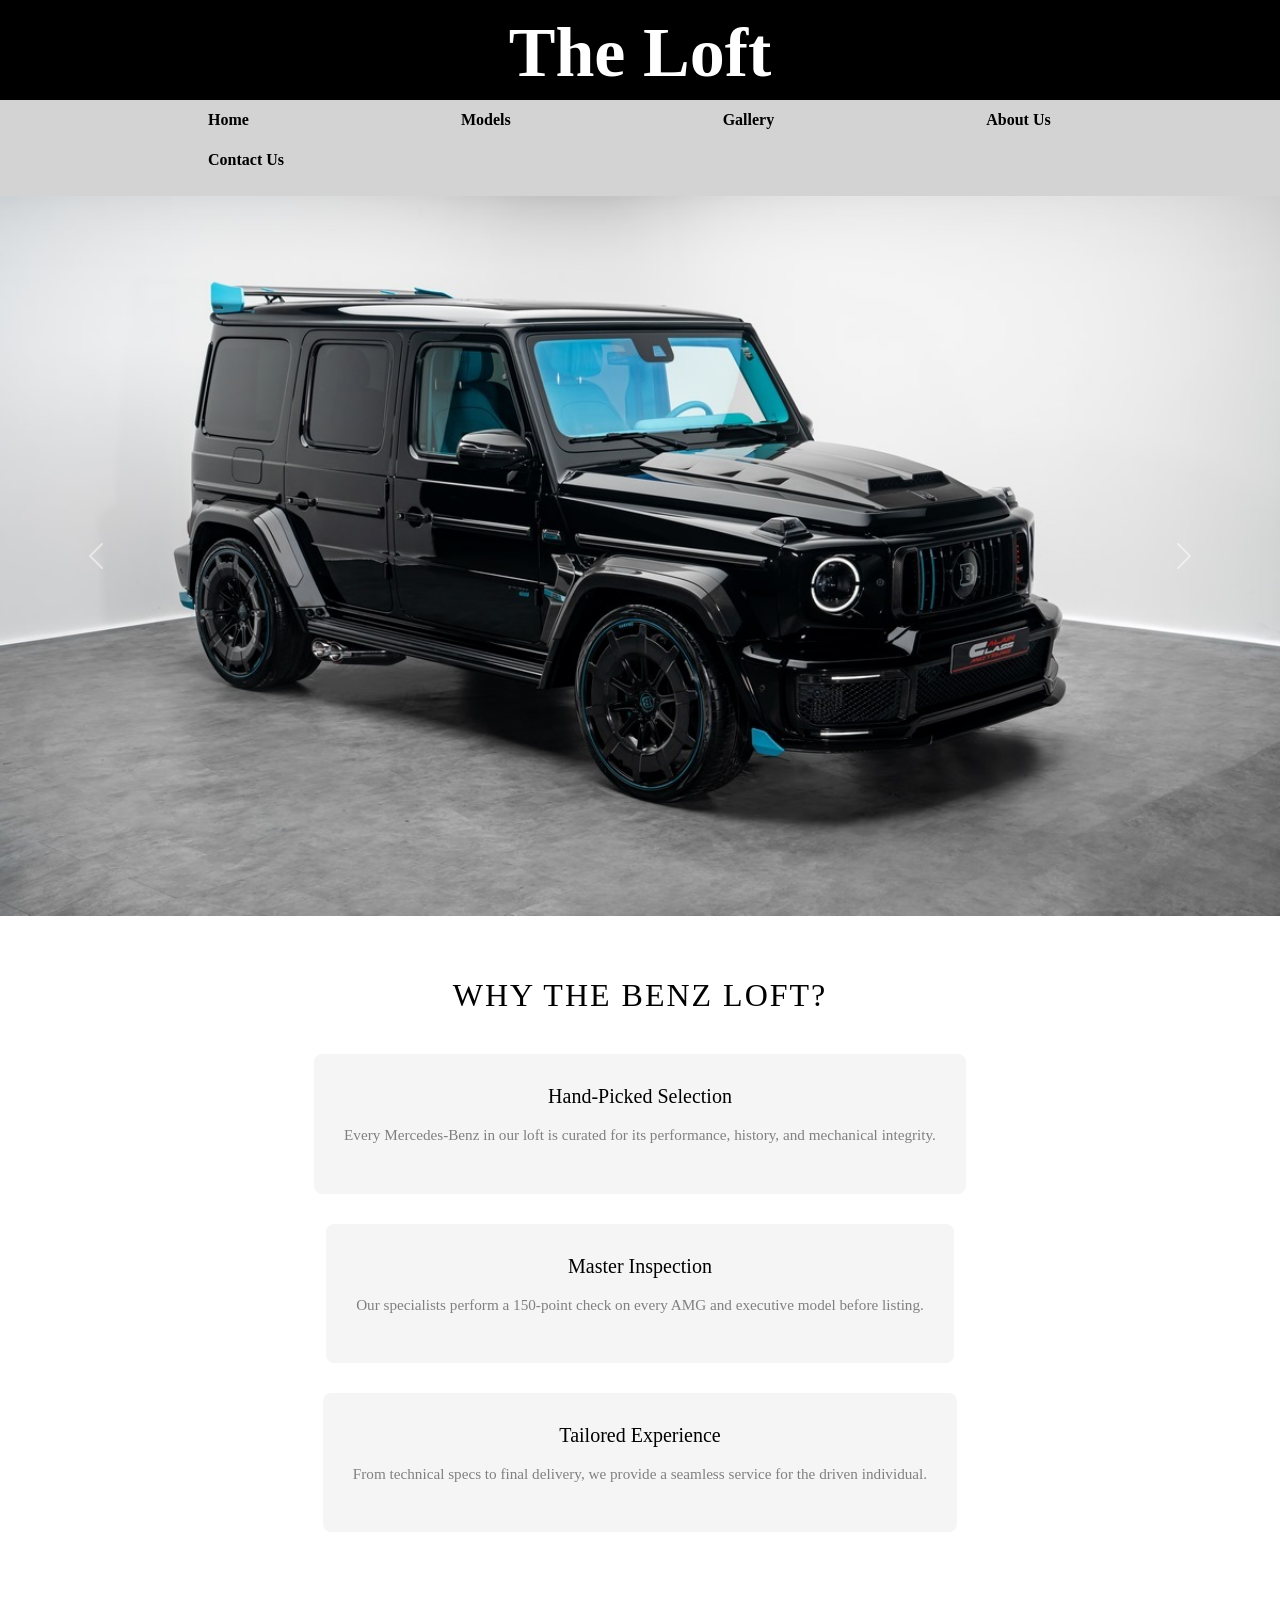
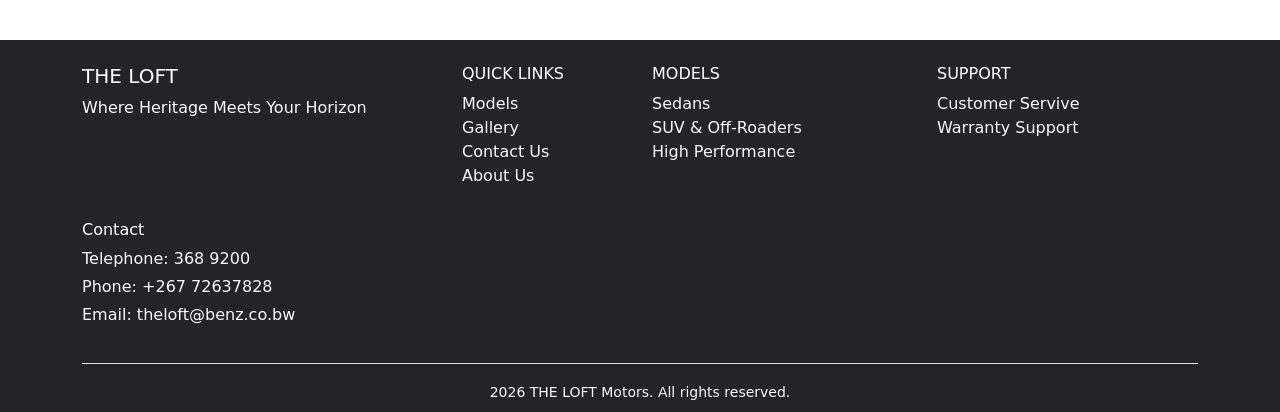
==== index.html @ 3aee48e0 "Change section title from 'section-title' to 'title' Updated section title for consistency and clari" ====
<!DOCTYPE html>
<!--[if lt IE 7]>      <html class="no-js lt-ie9 lt-ie8 lt-ie7"> <![endif]-->
<!--[if IE 7]>         <html class="no-js lt-ie9 lt-ie8"> <![endif]-->
<!--[if IE 8]>         <html class="no-js lt-ie9"> <![endif]-->
<!--[if gt IE 8]>      <html class="no-js"> <!--<![endif]-->
<html>
    <head>
        <meta charset="utf-8">
        <meta http-equiv="X-UA-Compatible" content="IE=edge">
        <title>Benz Loft</title>
        <meta name="description" content="">
        <meta name="viewport" content="width=device-width, initial-scale=1">
        <link rel="stylesheet" href="style.css">
        <link href="https://cdn.jsdelivr.net/npm/bootstrap@5.3.8/dist/css/bootstrap.min.css" rel="stylesheet" integrity="sha384-sRIl4kxILFvY47J16cr9ZwB07vP4J8+LH7qKQnuqkuIAvNWLzeN8tE5YBujZqJLB" crossorigin="anonymous">
    </head>
    <body>
        <!--[if lt IE 7]>
            <p class="browsehappy">You are using an <strong>outdated</strong> browser. Please <a href="#">upgrade your browser</a> to improve your experience.</p>
        <![endif]-->
        <div class="header">
            The Loft

          </div>
         
        <div class="nav">
            <ul>
                <li class="nav-item"><a class="nav-link" href="index.html">Home</a></li>
                <li class="nav-item"><a class="nav-link" active" href="models.html">Models</a></li>
                <li class="nav-item"><a class="nav-link" href="gallery.html">Gallery</a></li>
                <li class="nav-item"><a class="nav-link" href="about us.html">About Us</a></li>
                <li class="nav-item"><a class="nav-link" href="contact us.html">Contact Us</a></li>
            </ul>
        </div>
        <div class="content">
            <div class="slideshow">
                  <div id="carouselExampleInterval" class="carousel slide" data-bs-ride="carousel">
                      <div class="carousel-inner">
                        <div class="carousel-item active" data-bs-interval="10000">
                          <img src="AMG g63.jpg" class="d-block w-100" alt="...">
                        </div>
                        <div class="carousel-item" data-bs-interval="2000">
                          <img src="Images/image 1.jpg" class="d-block w-100" alt="...">
                        </div>
                        <div class="carousel-item">
                          <img src="Images/Offroad 3.jpg" class="d-block w-100" alt="...">
                        </div>
                      </div>
                      <button class="carousel-control-prev" type="button" data-bs-target="#carouselExampleInterval" data-bs-slide="prev">
                        <span class="carousel-control-prev-icon" aria-hidden="true"></span>
                        <span class="visually-hidden">Previous</span>
                      </button>
                      <button class="carousel-control-next" type="button" data-bs-target="#carouselExampleInterval" data-bs-slide="next">
                        <span class="carousel-control-next-icon" aria-hidden="true"></span>
                        <span class="visually-hidden">Next</span>
                      </button>
                    </div>    
                </div>
              </div>
            
                <div class="why-us">
                    <h2 class="title">Why The Benz Loft?</h2>
                    <div class="benefits-container">
                        <div class="benefit-card">
                            <h3>Hand-Picked Selection</h3>
                            <p>Every Mercedes-Benz in our loft is curated for its performance, history, and mechanical integrity.</p>
                        </div>
                
                        <div class="benefit-card">
                            <h3>Master Inspection</h3>
                            <p>Our specialists perform a 150-point check on every AMG and executive model before listing.</p>
                        </div>
                
                        <div class="benefit-card">
                            <h3>Tailored Experience</h3>
                            <p>From technical specs to final delivery, we provide a seamless service for the driven individual.</p>
                        </div>
                    </div>
                </div>
           

           <footer class="bg-dark text-white mt-5 pt-4">
              <div class="container">
              <div class="row">
                <div class="col-md-4 mb-3">
              <h5>THE LOFT</h5>
              <p class="text-light">
              Where Heritage Meets Your Horizon
              </p>
              </div>
              <div class="col-md-2 mb-3">
              <h6>QUICK LINKS</h6>
              <ul class="list-unstyled">
              <li><a href="models.html"class="text-decoration-none text-light">Models</a></li>
              <li><a href="gallery.html"class="text-decoration-none text-light">Gallery</a></li>
              <li><a href="contact us.html"class="text-decoration-none text-light">Contact Us</a></li>
              <li><a href="about us.html"class="text-decoration-none text-light">About Us</a></li>
              </ul>
              </div>
              <div class="col-md-3 mb-3">
                  <h6>MODELS</h6>
                  <ul class="list-unstyled">
                  <li><a href="gallery.html"class="text-decoration-none text-light">Sedans</a></li>
                  <li><a href="gallery.html"class="text-decoration-none text-light">SUV & Off-Roaders</a></li>
                  <li><a href="gallery.html"class="text-decoration-none text-light">High Performance</a></li>
                  </ul>
              </div>

             <div class="col-md-3 mb-3">
              <h6>SUPPORT</h6>
              <ul class="list-unstyled">
              <li><a href="about us.html"class="text-decoration-none text-light">Customer Servive</a></li>
              <li><a href="contact us.html"class="text-decoration-none text-light">Warranty Support</a></li>
              </ul>
              </div>

              <div class="col-md-3 mb-3">
                <h6>Contact</h6>
                <p class="text-light mb-1">Telephone: 368 9200</p>
                <p class="text-light mb-1">Phone: +267 72637828</p>
                <p class="text-light mb-1">Email: theloft@benz.co.bw</p>
              </div>
              </div>

              <div class="text-center border-top pt-3 pb-2 mt-3">
              <small class="text-light"> 2026 THE LOFT Motors. All rights reserved.</small>
              </div>
              </div>
          </footer>
            

        <script src="https://cdn.jsdelivr.net/npm/bootstrap@5.3.8/dist/js/bootstrap.bundle.min.js" integrity="sha384-FKyoEForCGlyvwx9Hj09JcYn3nv7wiPVlz7YYwJrWVcXK/BmnVDxM+D2scQbITxI" crossorigin="anonymous"></script>
        
    </body>
</html>
---- style.css ----
.header{ 
    height: 100px;
    background-color:black;
    font-size: 70px;
    color: white; 
    text-align: center;
    font-weight:bolder;
    font-style: Arial;
    font-family: 'Times New Roman', Times, serif;
   

} 
.nav {
   background-color: lightgrey;
   overflow: hidden;
}

.nav ul{
    list-style-type: none;
}

.nav ul li{
    float: left;
    padding-right: 20px;
    text-transform: capitalize;
    padding-left: 20px;
    margin-left: 140px;
    font-weight: bold;
    padding-bottom: 0%;  
    font-family: 'Times New Roman', Times, serif;
}
.nav ul li a{
     text-decoration:none ;
     color:black;
    width: 100%;
    
}
.nav ul li a:hover{
    transition: 0.5s ease;
    border-bottom: 2px solid black;
}


.buttons-cards{
    background-color: lightgray;
}
.card-body{
    background-color: whitesmoke;
}

.card:hover{
    background-color: lightblue;
    transform: scale(0.98);
    transition: transform 0.5s ease;
}
h2{
    text-align: center;

}
.Models{
    text-align: center;
    font-size: x-large;
    font-weight: bold;
    color: black;
    font-family: 'Times New Roman', Times, serif;
    text-transform: uppercase;
}
 
 .Gallery{
    text-align: center;
    font-size: 40px;
    color: black;
    font-family: 'Times New Roman', Times, serif;
    text-transform: uppercase;
 }
 .Paragraph{
    font-size:x-large;
    color: red;
    font-weight: bold;
    font-family: 'Times New Roman', Times, serif;
 }
 .Offroad{
    font-size: x-large;
    font-weight: bold;
    color: red;
    font-family: 'Times New Roman', Times, serif;
 }
 .Performance{
    font-size: x-large;
    font-weight: bold;
    color: red;
    font-family: 'Times New Roman', Times, serif;
 }


    .why-us {
        padding: 60px 20px;
        background-color: white; 
        text-align: center;
        font-family: 'Times New Roman', Times, serif;
    }

    .title {
        font-size: 2rem;
        margin-bottom: 40px;
        color: black;
        text-transform: uppercase;
        letter-spacing: 2px;
        font-family: 'Times New Roman', Times, serif;
    }

    .benefits-container {
        display: flex;
        flex-wrap: wrap;
        justify-content: center;
        gap: 30px;
        max-width: 1100px;
        margin: 0 auto;
    }

    .benefit-card {
        background: whitesmoke;
        padding: 30px;
        border-radius: 8px;
        transition: transform 0.3s ease;
    }

    .benefit-card:hover {
        transform: translateY(-5px); 
    }

    .benefit-card h3 {
        font-size: 1.25rem;
        margin-bottom: 15px;
        color: black;
    }

    .benefit-card p {
        font-size: 0.95rem;
        line-height: 1.6;
        color: grey;
    }
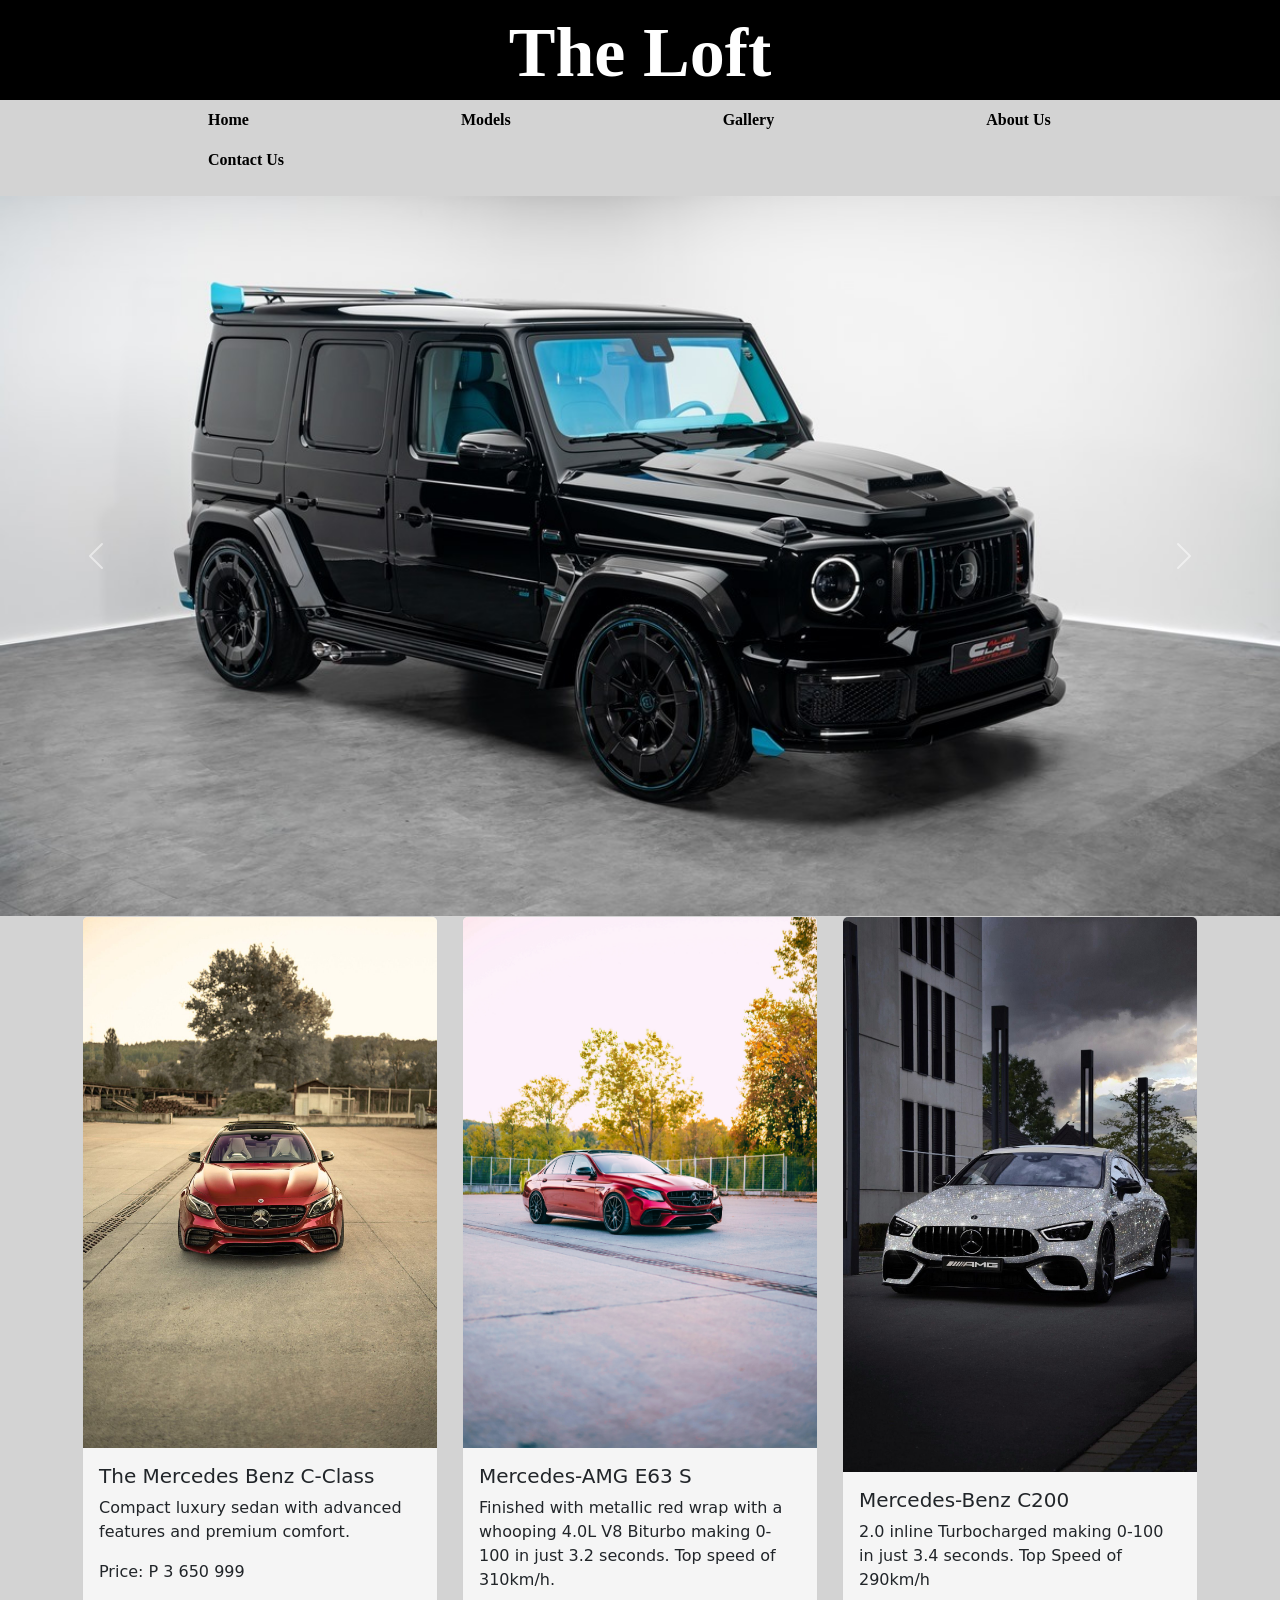
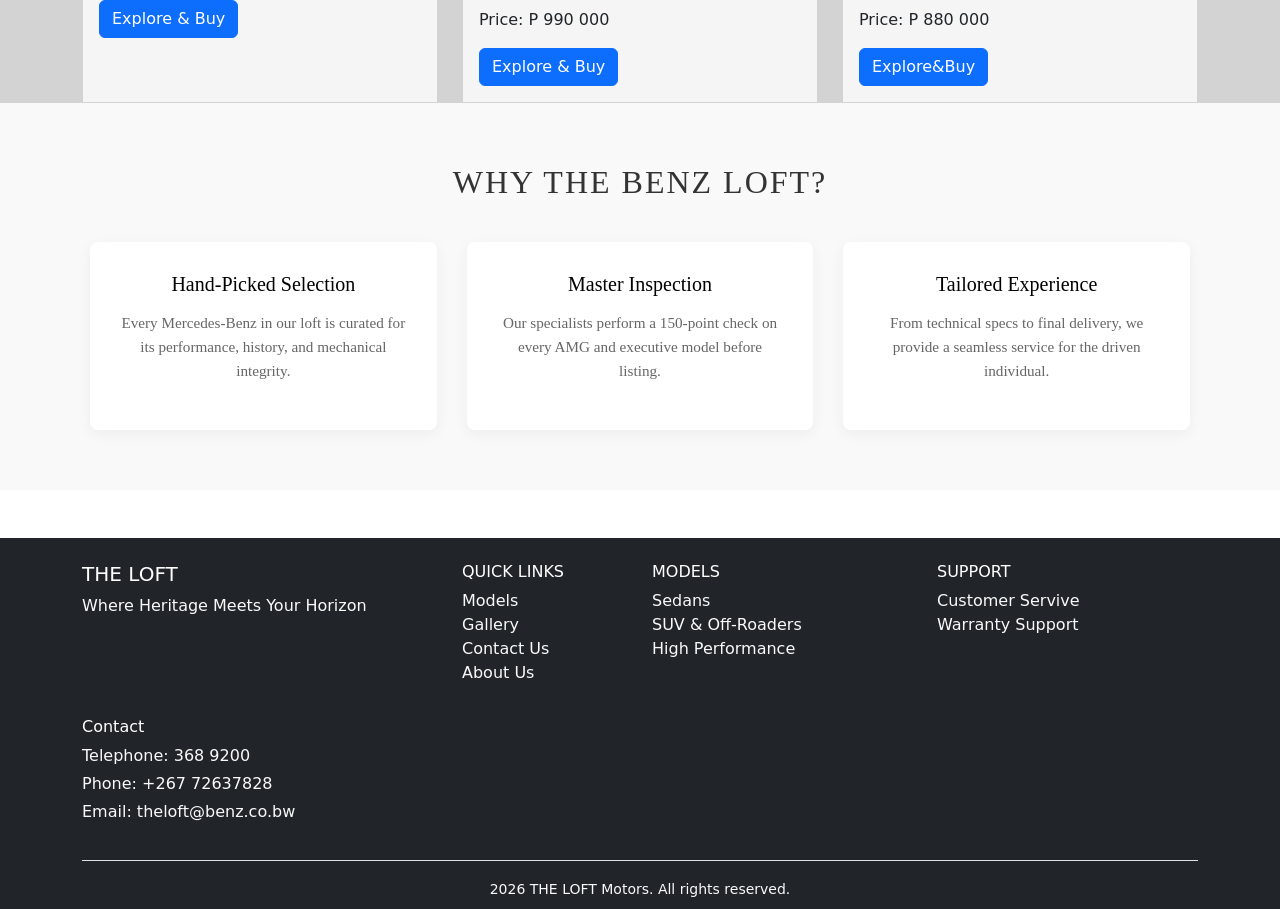
==== commit 5bdf193f: "Update index.html" ====
--- a/index.html
+++ b/index.html
@@ -56,6 +56,49 @@
                     </div>    
                 </div>
               </div>
+
+
+         <div class="buttons-cards">
+                <div class="container">
+                  <div class="row">
+                    <div class="col-md-4 d-flex">
+                      <div class="card w-100 h-100">
+                        <img src="Images/2Door.jpg" class="card-img-top" alt="...">
+                        <div class="card-body">
+                          <h5> The Mercedes Benz C-Class</h5>
+                          <p>Compact luxury sedan with advanced features and premium comfort.</p>
+                          <p>Price: P 3 650 999</p>
+                          <a href="#" class="btn btn-primary">Explore & Buy</a>
+                        </div>
+                      </div>
+                    </div>
+
+                    <div class="col-md-4 d-flex">
+                      <div class="card w-100 h-100">
+                        <img src="Images/Untitled design.jpg" class="card-img-top" alt="...">
+                        <div class="card-body">
+                          <h5>Mercedes-AMG E63 S </h5>
+                          <p>Finished with metallic red wrap with a whooping 4.0L V8 Biturbo making 0-100 in just 3.2 seconds. Top speed of 310km/h.</p>
+                          <p>Price: P 990 000</p>
+                          <a href="#" class="btn btn-primary">Explore & Buy</a>
+                        </div>
+                      </div>
+                    </div>
+
+                    <div class="col-md-4 d-flex">
+                      <div class="card w-100 h-100">
+                        <img src="Images/c class.jpg" class="card-img-top" alt="...">
+                        <div class="card-body">
+                          <h5>Mercedes-Benz C200  </h5>
+                          <p>2.0 inline Turbocharged making 0-100 in just 3.4 seconds. Top Speed of 290km/h</p>
+                          <p>Price: P 880 000</p>
+                          <a href="#" class="btn btn-primary">Explore&Buy</a>
+                        </div>
+                      </div>
+                    </div>
+                  </div>
+                </div>
+            </div>
             
                 <div class="why-us">
                     <h2 class="title">Why The Benz Loft?</h2>
--- a/style.css
+++ b/style.css
@@ -93,9 +93,10 @@
  }
 
 
+    
     .why-us {
         padding: 60px 20px;
-        background-color: white; 
+        background-color: #f9f9f9; 
         text-align: center;
         font-family: 'Times New Roman', Times, serif;
     }
@@ -103,7 +104,7 @@
     .title {
         font-size: 2rem;
         margin-bottom: 40px;
-        color: black;
+        color: #333;
         text-transform: uppercase;
         letter-spacing: 2px;
         font-family: 'Times New Roman', Times, serif;
@@ -119,9 +120,11 @@
     }
 
     .benefit-card {
-        background: whitesmoke;
+        background: #fff;
         padding: 30px;
         border-radius: 8px;
+        box-shadow: 0 4px 15px rgba(0,0,0,0.05);
+        flex: 1;
         transition: transform 0.3s ease;
     }
 
@@ -132,12 +135,13 @@
     .benefit-card h3 {
         font-size: 1.25rem;
         margin-bottom: 15px;
-        color: black;
+        color: #000;
     }
 
     .benefit-card p {
         font-size: 0.95rem;
         line-height: 1.6;
-        color: grey;
+        color: #666;
     }
 
+
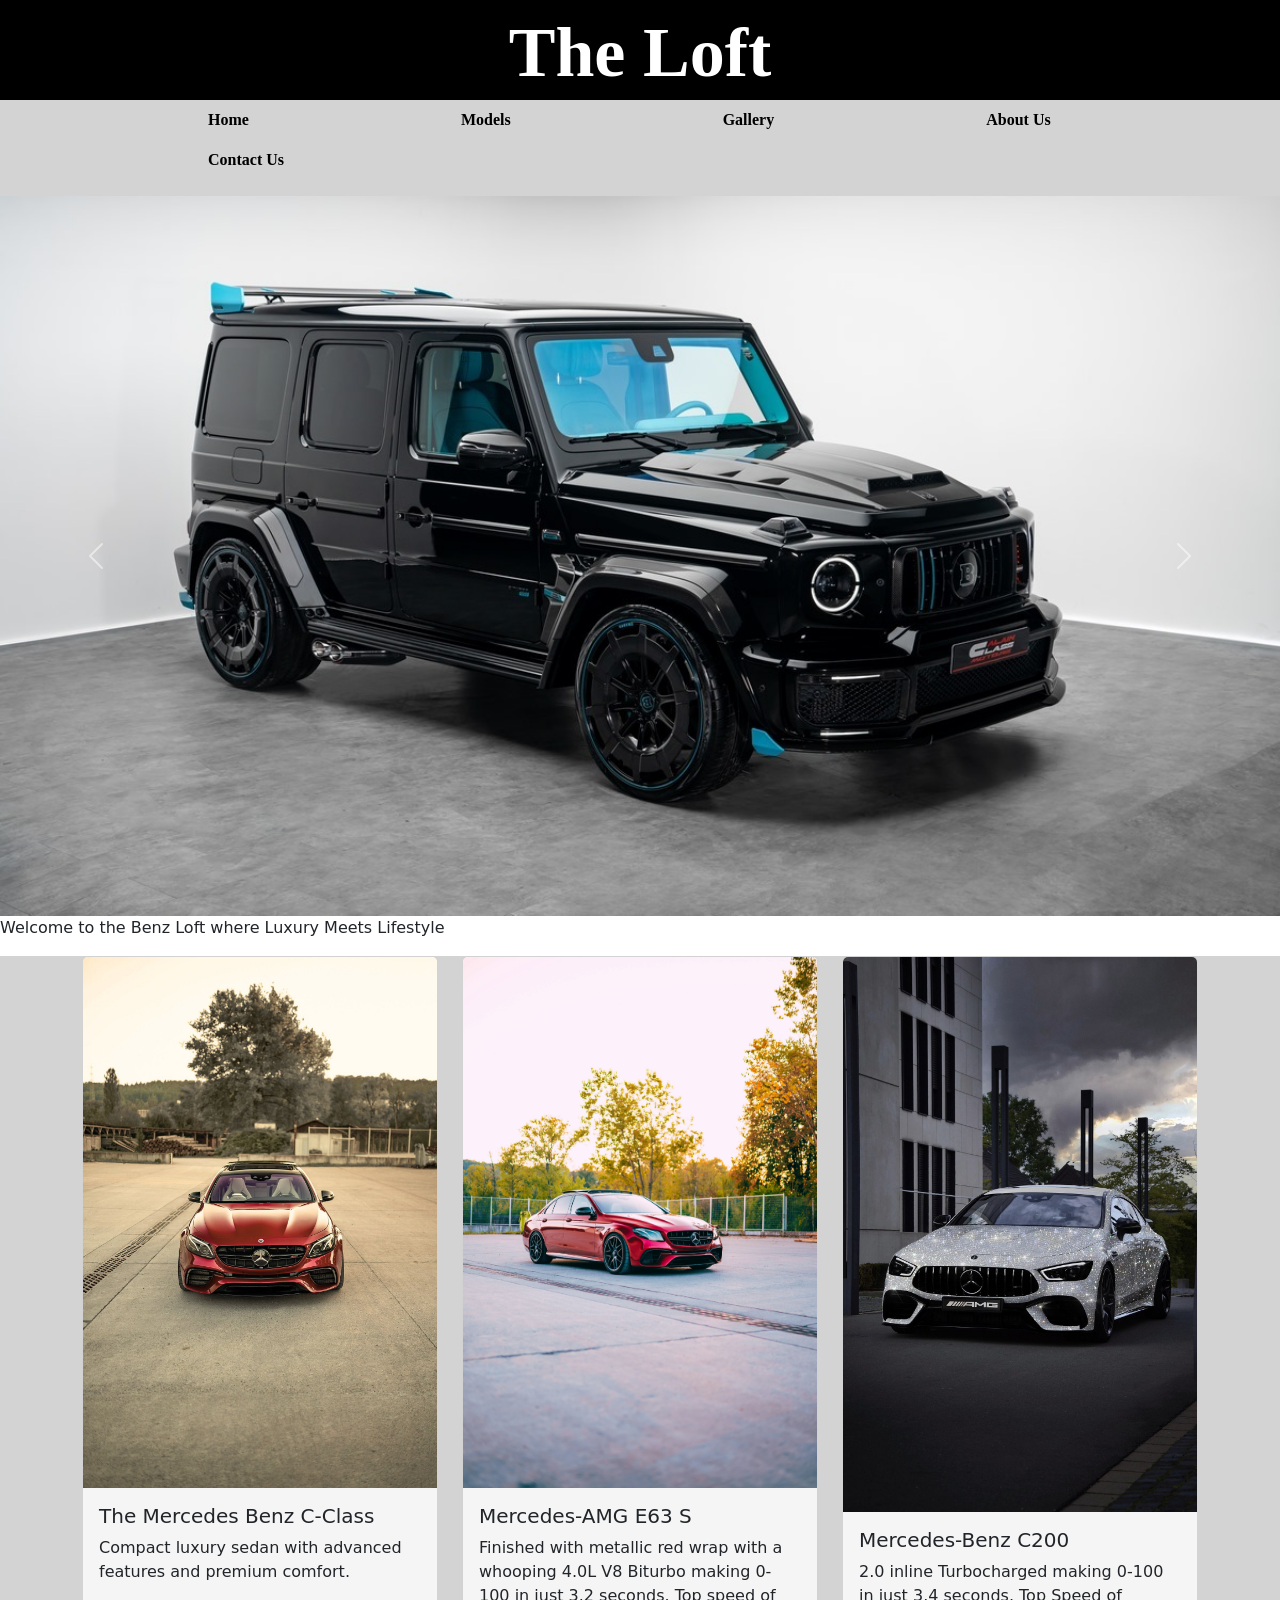
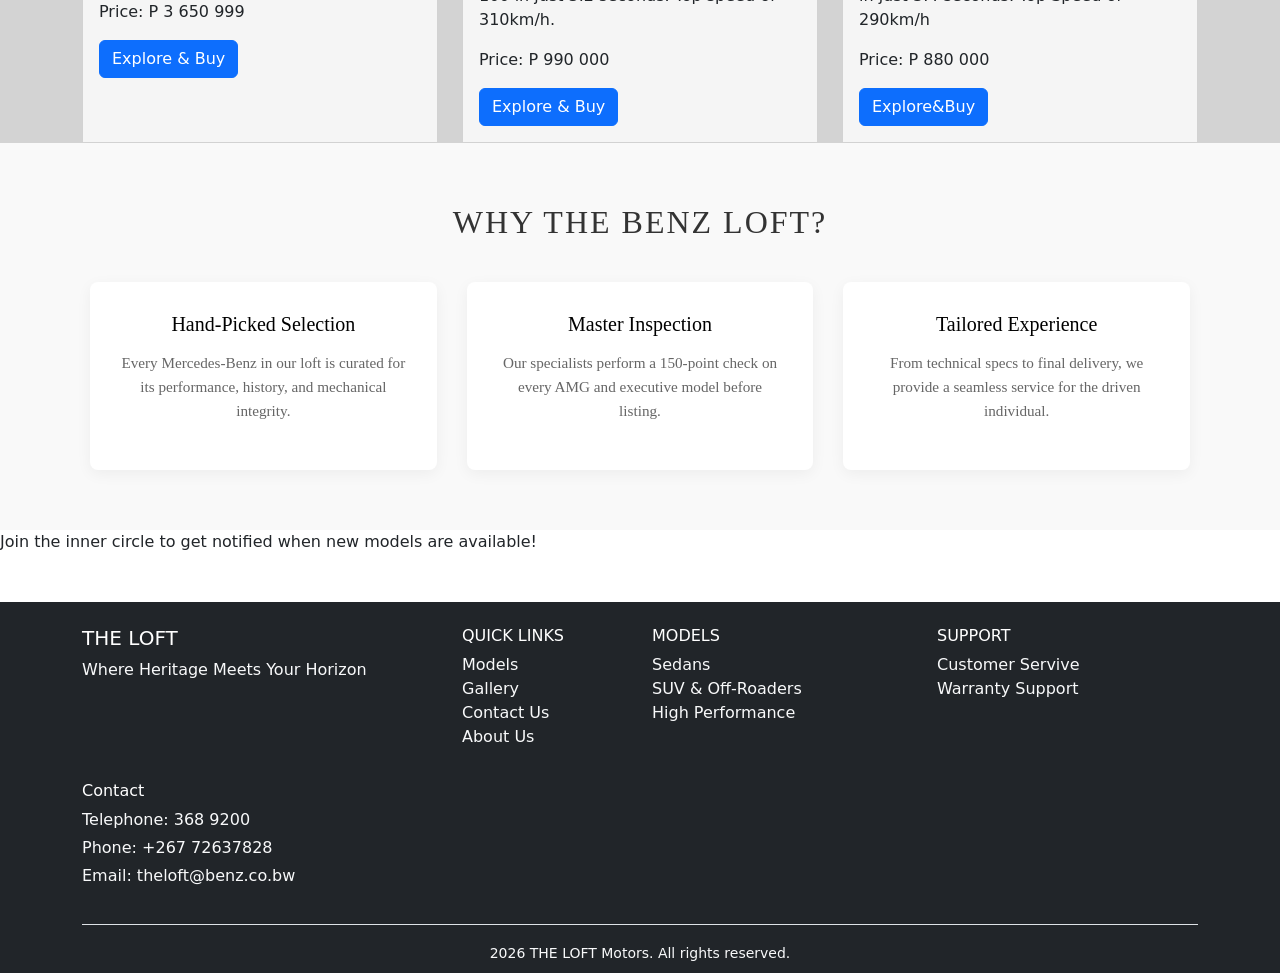
==== commit 545cd5d5: "Add welcome messages to index.html" ====
--- a/index.html
+++ b/index.html
@@ -56,7 +56,10 @@
                     </div>    
                 </div>
               </div>
-
+        
+       <div class="Welcome">
+           <p>Welcome to the Benz Loft where Luxury Meets Lifestyle</p>
+       </div>
 
          <div class="buttons-cards">
                 <div class="container">
@@ -119,7 +122,9 @@
                         </div>
                     </div>
                 </div>
-           
+           <div class="Welcome">
+               <p>Join the inner circle to get notified when new models are available!</p>
+           </div>
 
            <footer class="bg-dark text-white mt-5 pt-4">
               <div class="container">
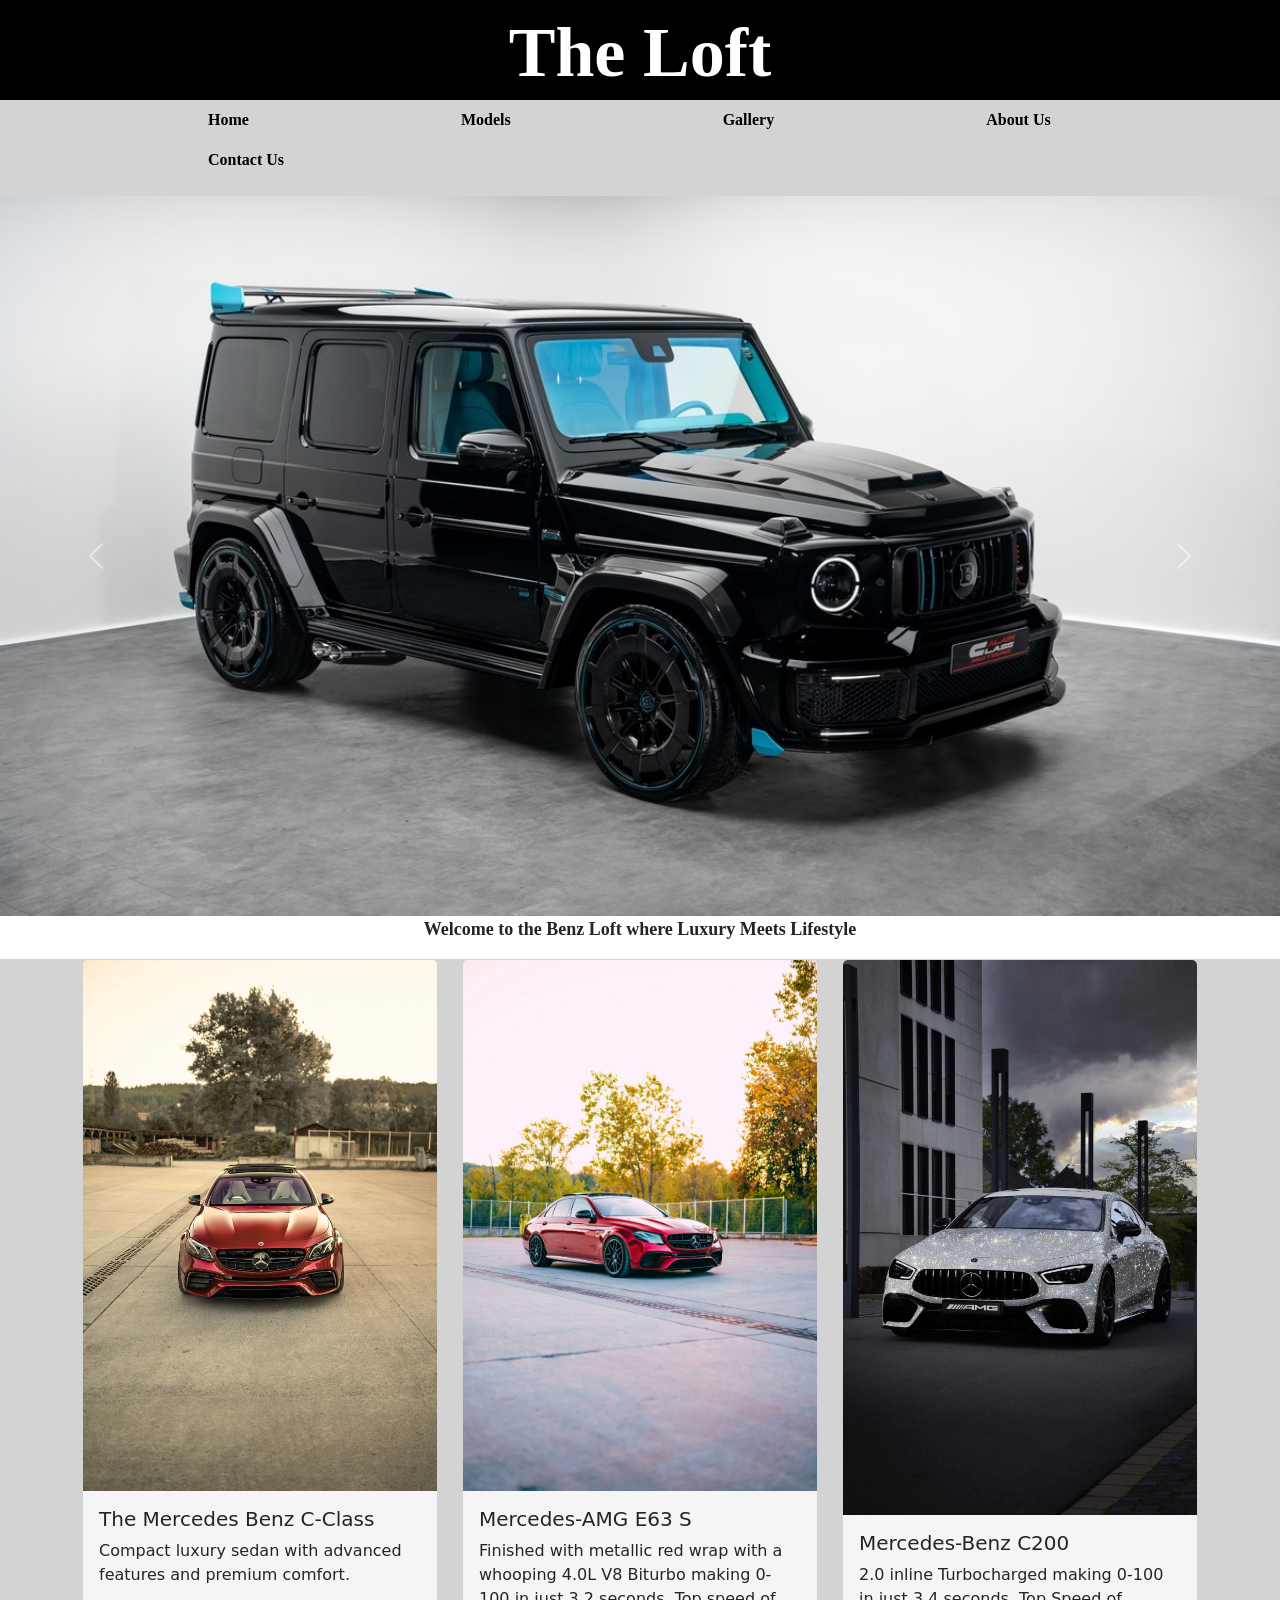
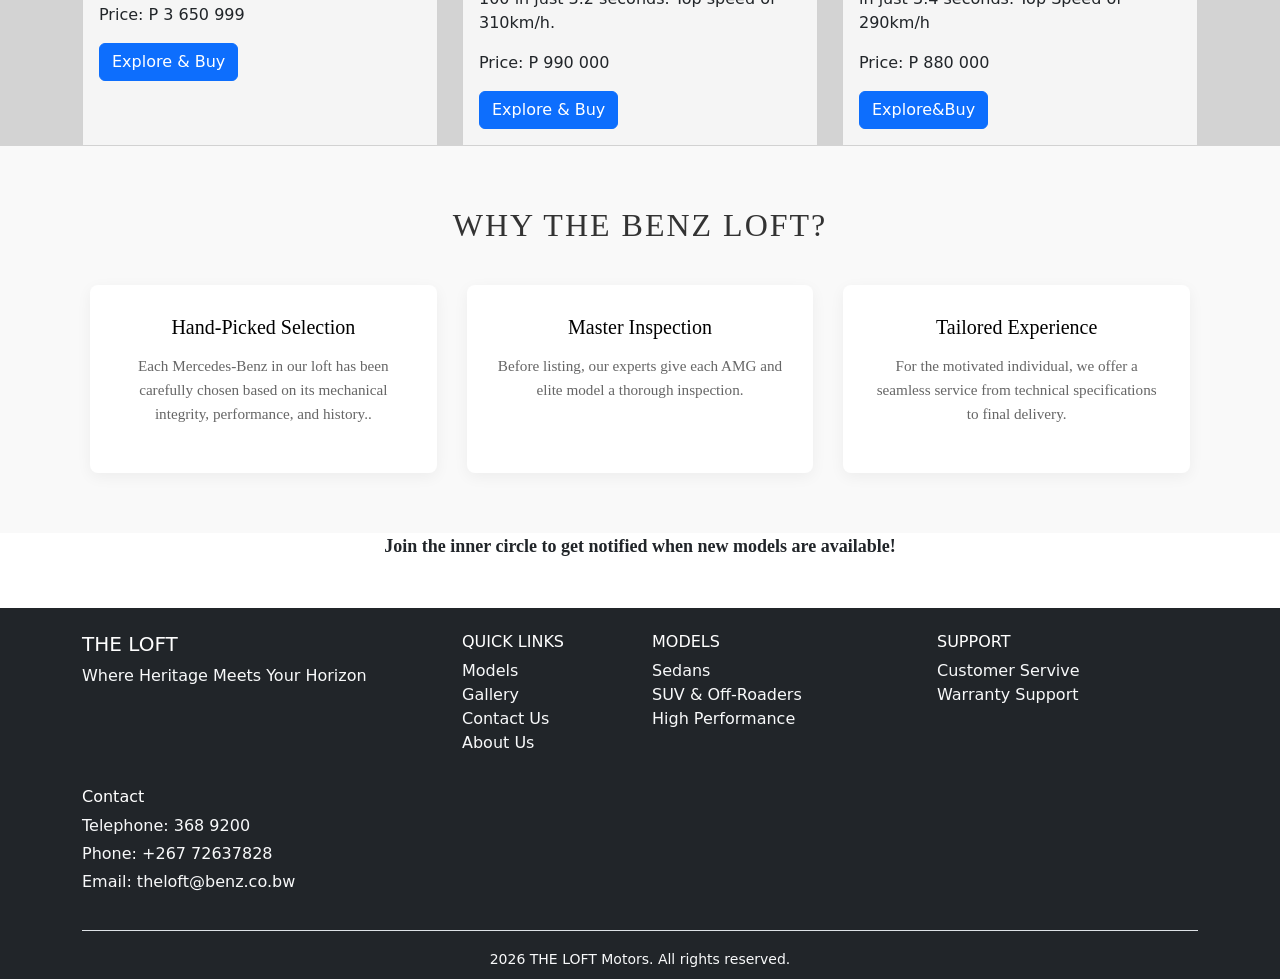
==== commit 3618f71b: "Update index.html" ====
--- a/index.html
+++ b/index.html
@@ -108,17 +108,17 @@
                     <div class="benefits-container">
                         <div class="benefit-card">
                             <h3>Hand-Picked Selection</h3>
-                            <p>Every Mercedes-Benz in our loft is curated for its performance, history, and mechanical integrity.</p>
+                            <p>Each Mercedes-Benz in our loft has been carefully chosen based on its mechanical integrity, performance, and history..</p>
                         </div>
                 
                         <div class="benefit-card">
                             <h3>Master Inspection</h3>
-                            <p>Our specialists perform a 150-point check on every AMG and executive model before listing.</p>
+                            <p>Before listing, our experts give each AMG and elite model a thorough inspection.</p>
                         </div>
                 
                         <div class="benefit-card">
                             <h3>Tailored Experience</h3>
-                            <p>From technical specs to final delivery, we provide a seamless service for the driven individual.</p>
+                            <p>For the motivated individual, we offer a seamless service from technical specifications to final delivery.</p>
                         </div>
                     </div>
                 </div>
--- a/style.css
+++ b/style.css
@@ -85,14 +85,18 @@
     color: red;
     font-family: 'Times New Roman', Times, serif;
  }
- .Performance{
+ .Performance{ 
     font-size: x-large;
     font-weight: bold;
     color: red;
     font-family: 'Times New Roman', Times, serif;
  }
-
-
+.Welcome{
+    text-align: center;
+    font-size: large;
+    font-weight:bold;
+    font-family: 'Times New Roman', Times, serif;
+}
     
     .why-us {
         padding: 60px 20px;
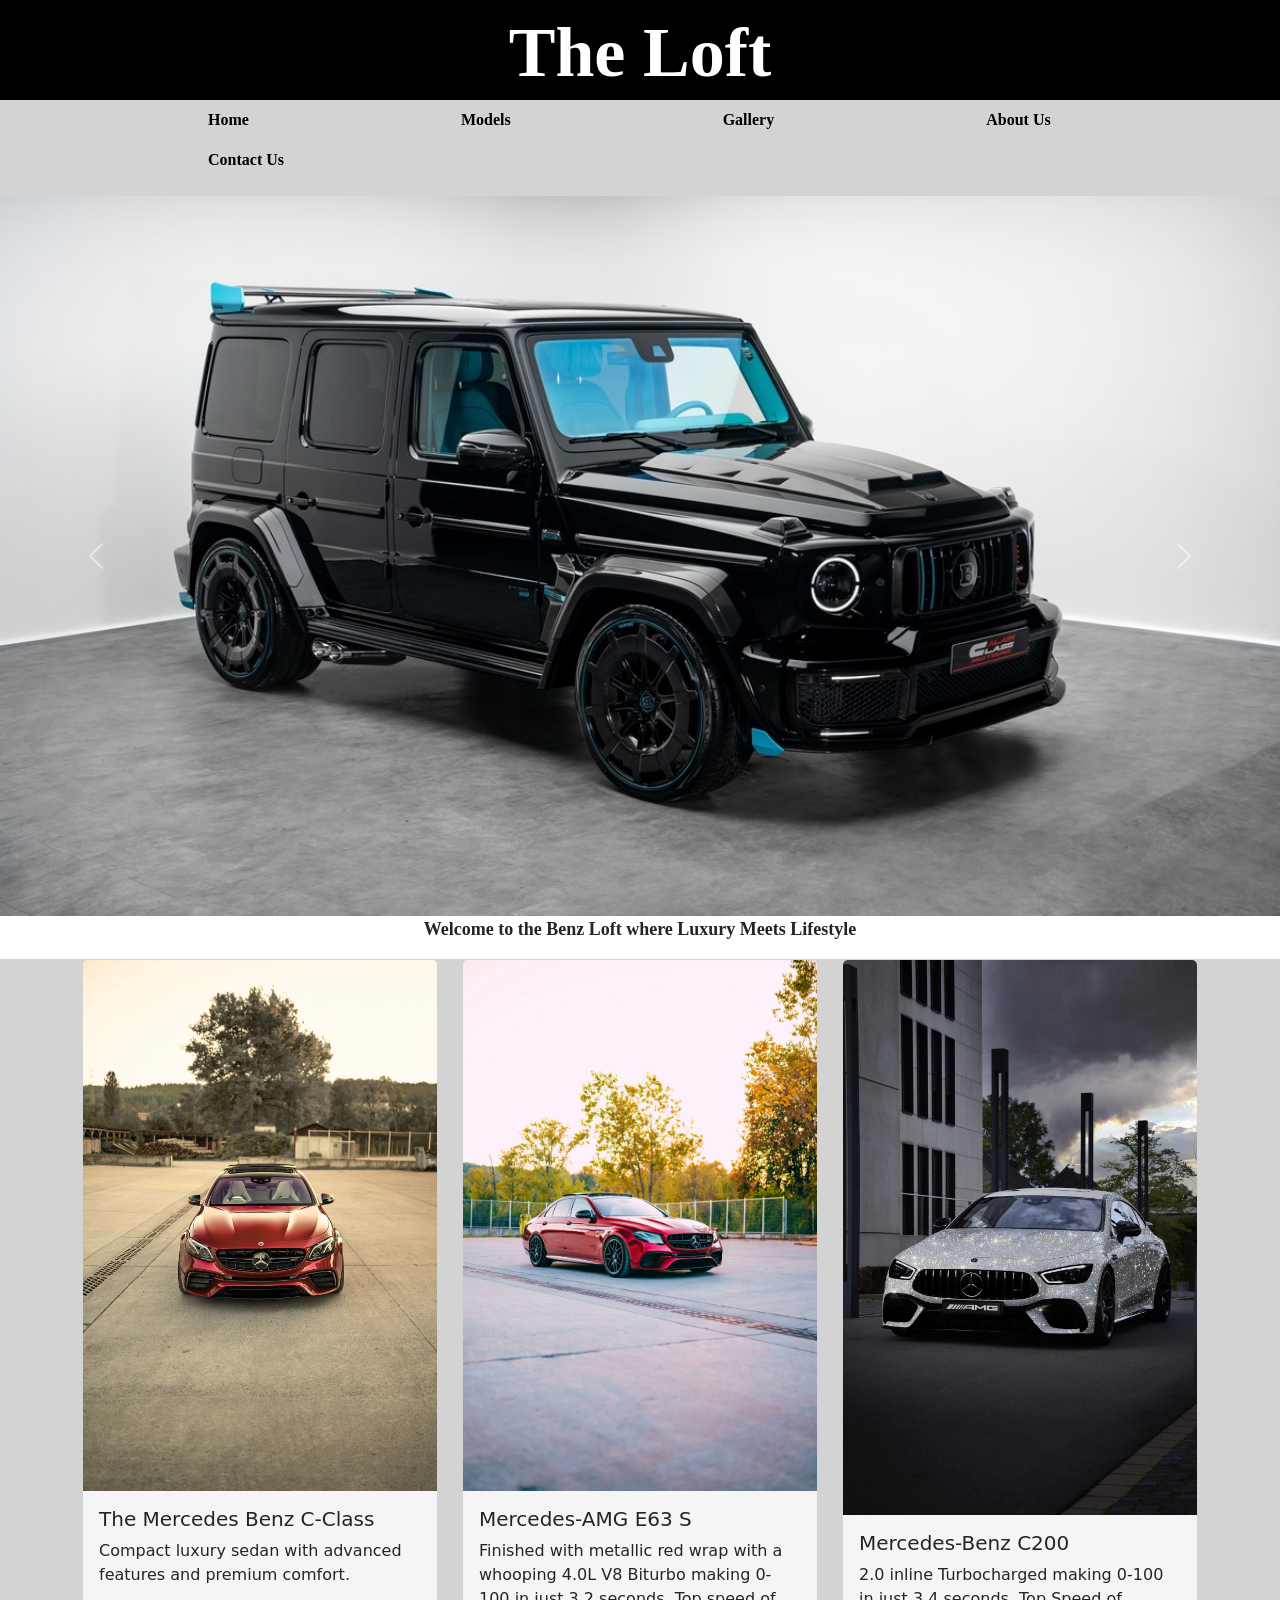
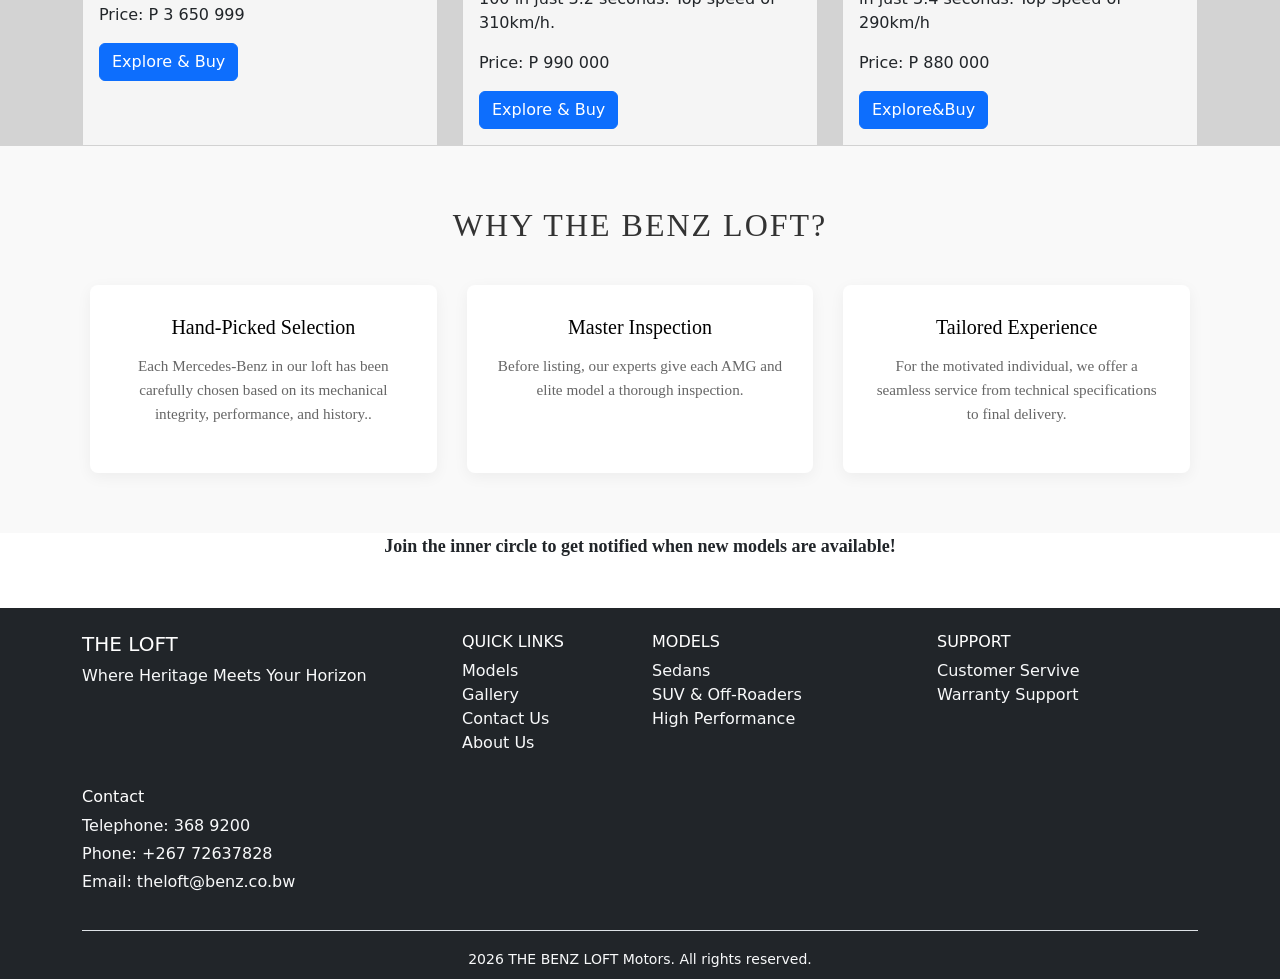
==== commit 05322b05: "Update index.html" ====
--- a/index.html
+++ b/index.html
@@ -170,7 +170,7 @@
               </div>
 
               <div class="text-center border-top pt-3 pb-2 mt-3">
-              <small class="text-light"> 2026 THE LOFT Motors. All rights reserved.</small>
+              <small class="text-light"> 2026 THE BENZ LOFT Motors. All rights reserved.</small>
               </div>
               </div>
           </footer>
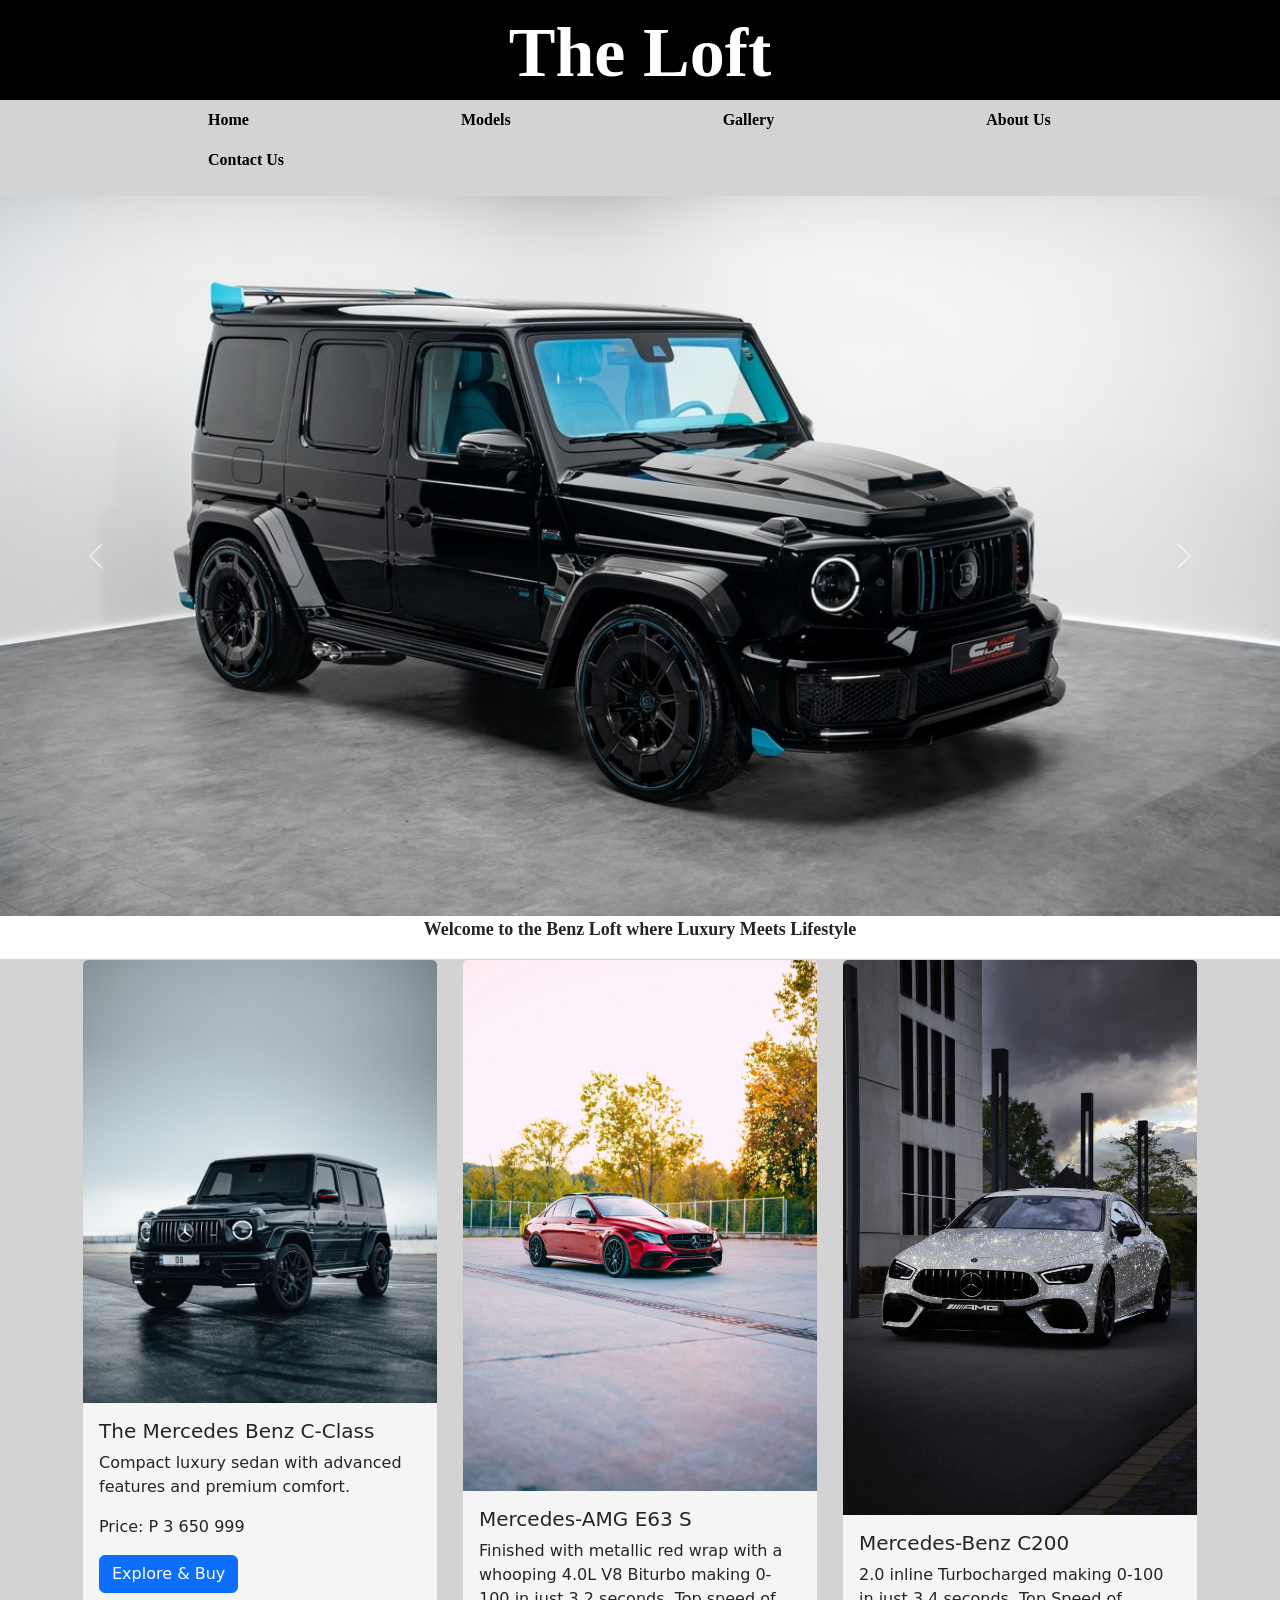
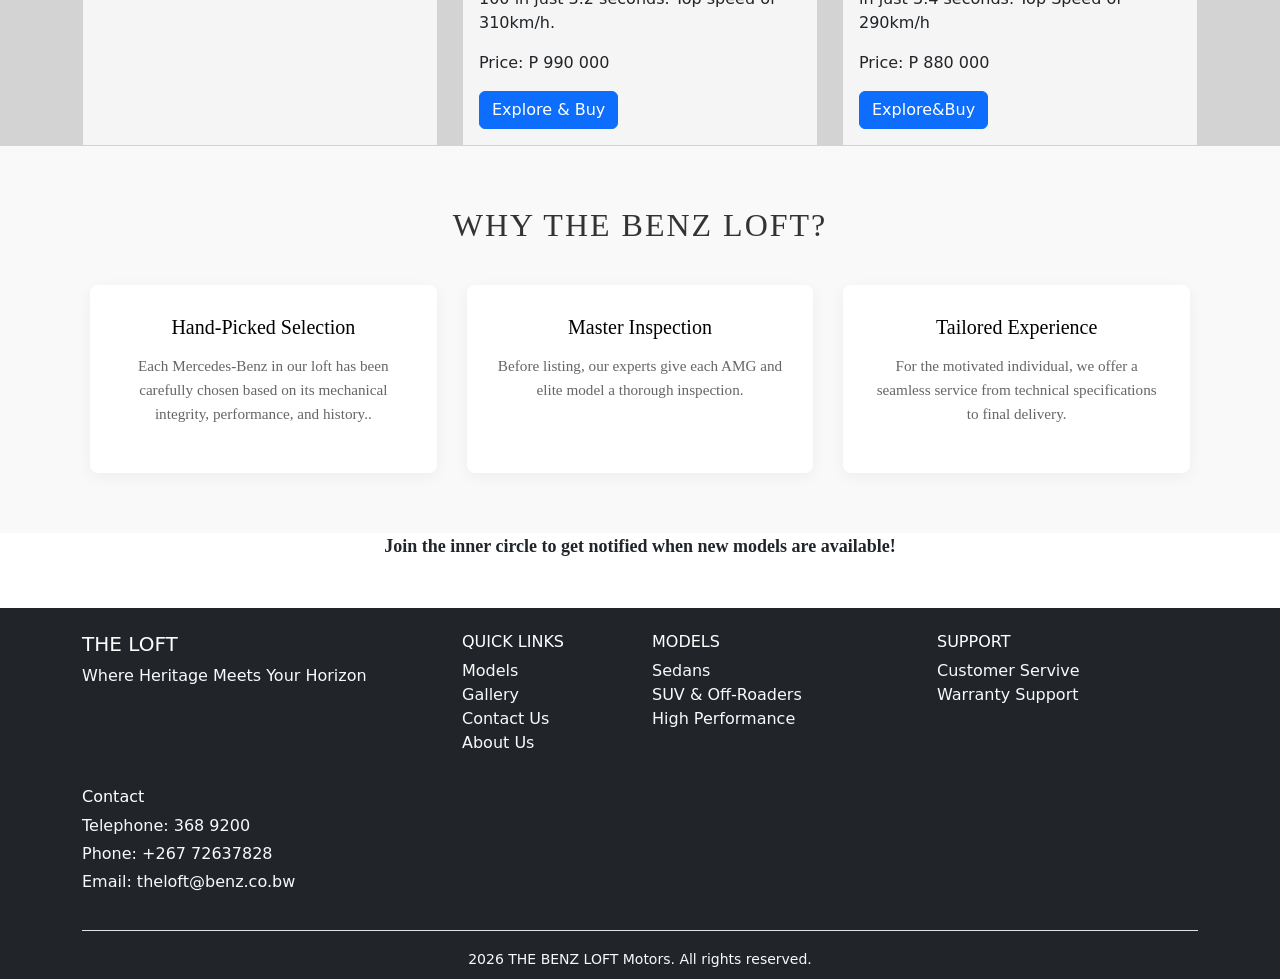
==== commit 61aa719f: "Update index.html" ====
--- a/index.html
+++ b/index.html
@@ -66,7 +66,7 @@
                   <div class="row">
                     <div class="col-md-4 d-flex">
                       <div class="card w-100 h-100">
-                        <img src="Images/2Door.jpg" class="card-img-top" alt="...">
+                        <img src="Images/gwagon" class="card-img-top" alt="...">
                         <div class="card-body">
                           <h5> The Mercedes Benz C-Class</h5>
                           <p>Compact luxury sedan with advanced features and premium comfort.</p>
--- a/style.css
+++ b/style.css
@@ -52,6 +52,14 @@
     background-color: lightblue;
     transform: scale(0.98);
     transition: transform 0.5s ease;
+}
+
+.about-us{
+    padding: 50px 100px;
+    background-color: black;
+    color: white; 
+    text-align: center;
+    font-family: 'Times New Roman', Times, serif;
 }
 h2{
     text-align: center;
@@ -149,3 +157,5 @@
     }
 
 
+
+
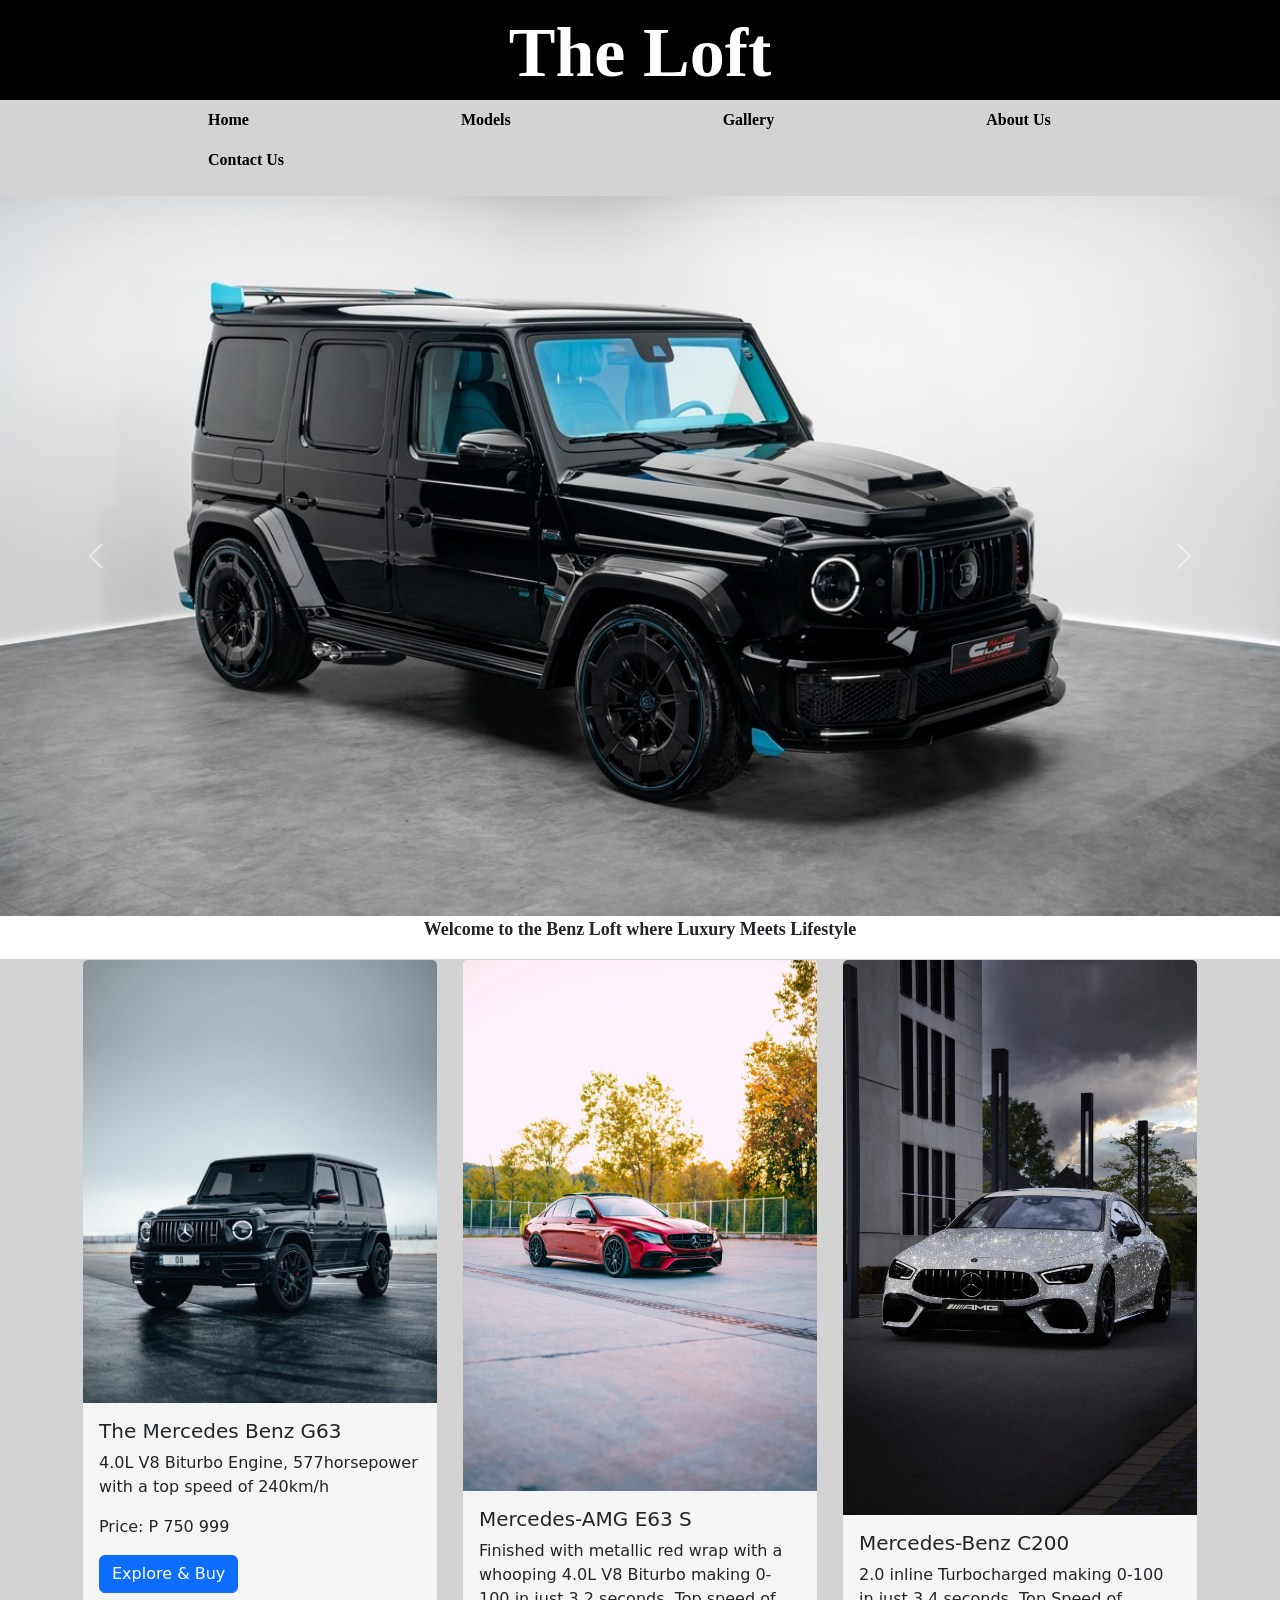
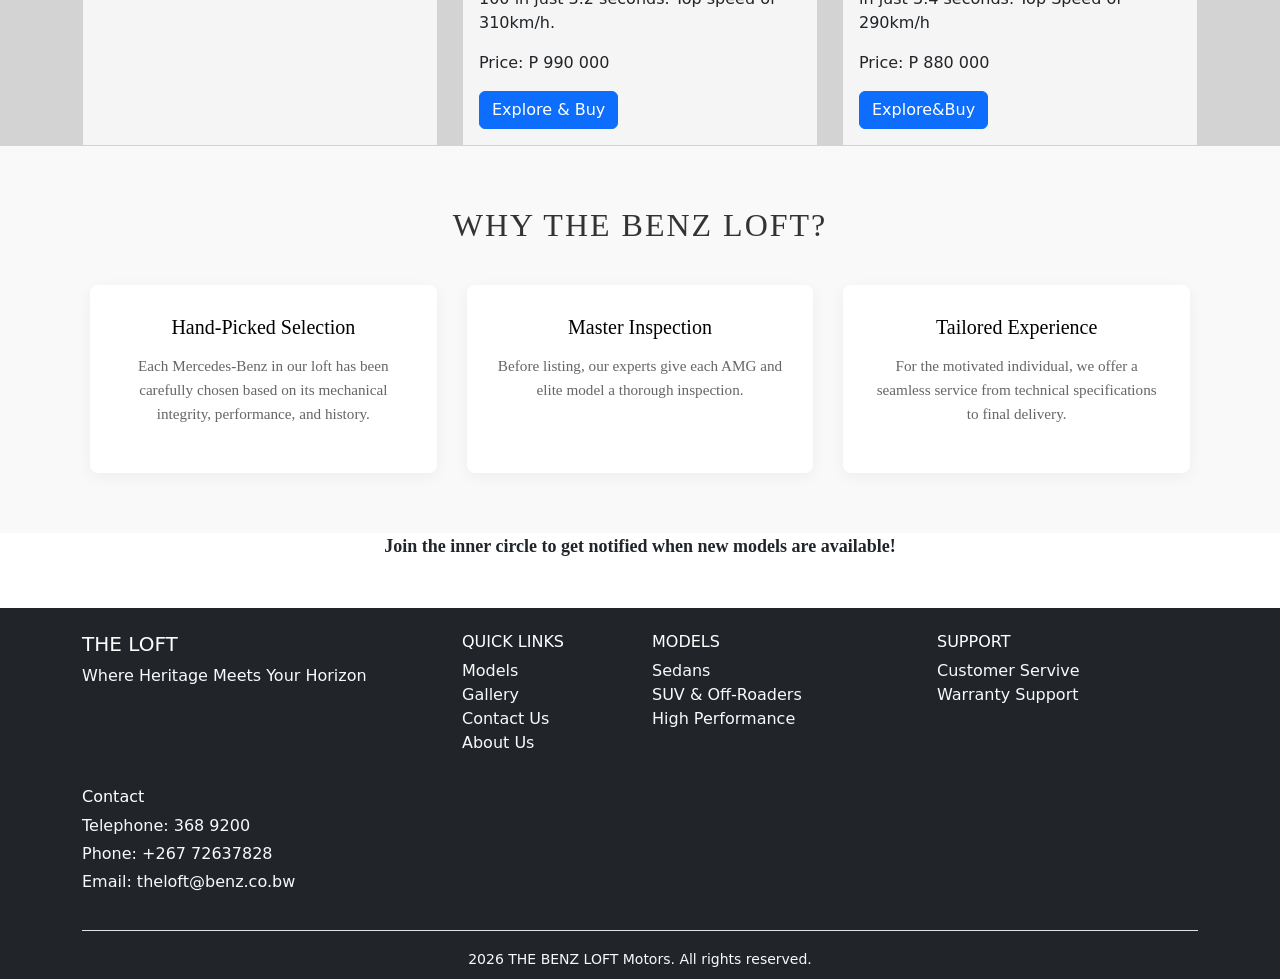
==== commit 39252ea0: "Update index.html" ====
--- a/index.html
+++ b/index.html
@@ -68,9 +68,9 @@
                       <div class="card w-100 h-100">
                         <img src="Images/gwagon" class="card-img-top" alt="...">
                         <div class="card-body">
-                          <h5> The Mercedes Benz C-Class</h5>
-                          <p>Compact luxury sedan with advanced features and premium comfort.</p>
-                          <p>Price: P 3 650 999</p>
+                          <h5> The Mercedes Benz G63</h5>
+                          <p>4.0L V8 Biturbo Engine, 577horsepower with a top speed of 240km/h</p>
+                          <p>Price: P 750 999</p>
                           <a href="#" class="btn btn-primary">Explore & Buy</a>
                         </div>
                       </div>
@@ -108,7 +108,7 @@
                     <div class="benefits-container">
                         <div class="benefit-card">
                             <h3>Hand-Picked Selection</h3>
-                            <p>Each Mercedes-Benz in our loft has been carefully chosen based on its mechanical integrity, performance, and history..</p>
+                            <p>Each Mercedes-Benz in our loft has been carefully chosen based on its mechanical integrity, performance, and history.</p>
                         </div>
                 
                         <div class="benefit-card">
--- a/style.css
+++ b/style.css
@@ -156,6 +156,21 @@
         color: #666;
     }
 
+    .contact-info{
+        padding: 20px;
+        font-family: 'Times New Roman', Times, serif;
+        text-align: center;
+    }
+    .info-box{
+        text-align: center;
+        font-family: 'Times New Roman', Times, serif;
+      
+    }
+
+    .contact-form{
+        padding: 20px 100px
+    }
 
 
 
+
